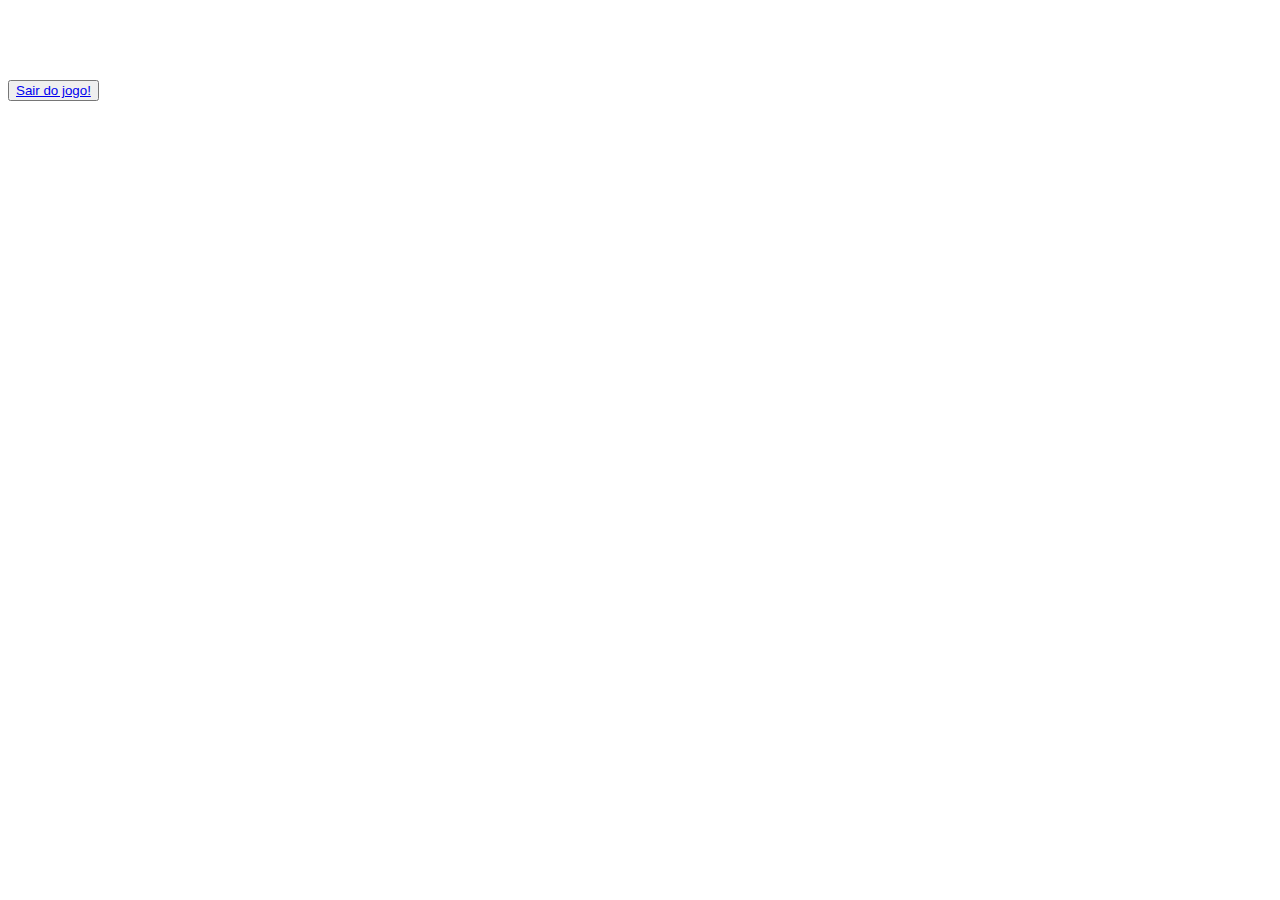
==== fase1.html @ bb2c3d0e "Add files via upload" ====
<!DOCTYPE html>
<html lang="en">

  <head>
    
    <meta charset="UTF-8">
    <meta http-equiv="X-UA-Compatible" content="IE=edge">
    <meta name="viewport" content="width=device-width, initial-scale=1.0">
    <title>Fase1 - jogo</title>

    

  </head>

  <body>

    <div class="centralizar">

      <table id="map" class="mapa"></table>
        
      <br>
      <br>
      <br>
      <br>

      <button><a href="Sair.html">Sair do jogo!</a></button>

    </div>

  </body>

</html>

<script src="Fase1.js"></script>
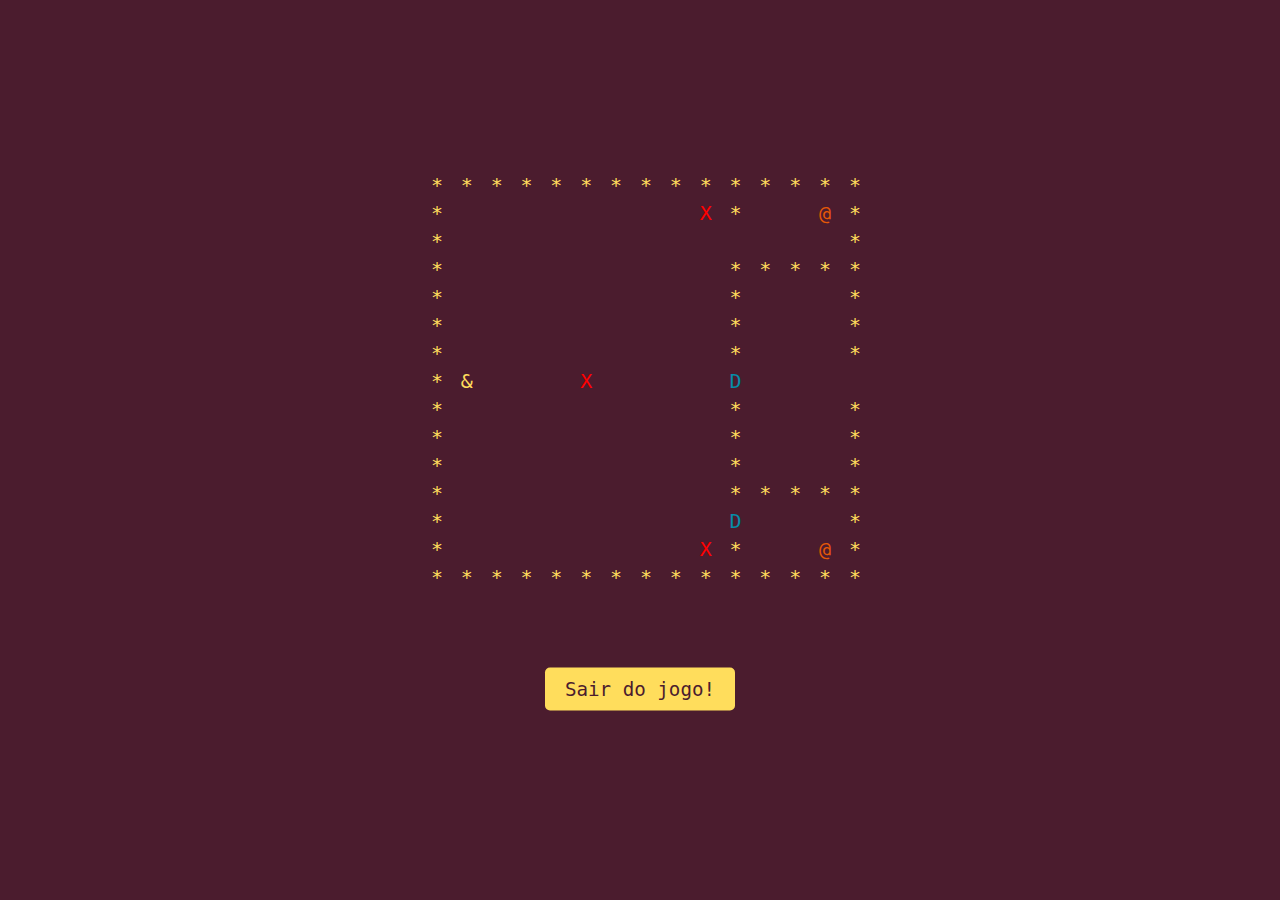
==== commit dd21ebae: "Update fase1.html" ====
--- a/fase1.html
+++ b/fase1.html
@@ -6,6 +6,7 @@
     <meta charset="UTF-8">
     <meta http-equiv="X-UA-Compatible" content="IE=edge">
     <meta name="viewport" content="width=device-width, initial-scale=1.0">
+    <link rel="stylesheet" href="https://francisconeto96.github.io/jogoeduarda/fase1.css">
     <title>Fase1 - jogo</title>
 
     
@@ -31,4 +32,4 @@
 
 </html>
 
-<script src="Fase1.js"></script>
+<script src="https://francisconeto96.github.io/jogoeduarda/fase1.js"></script>
